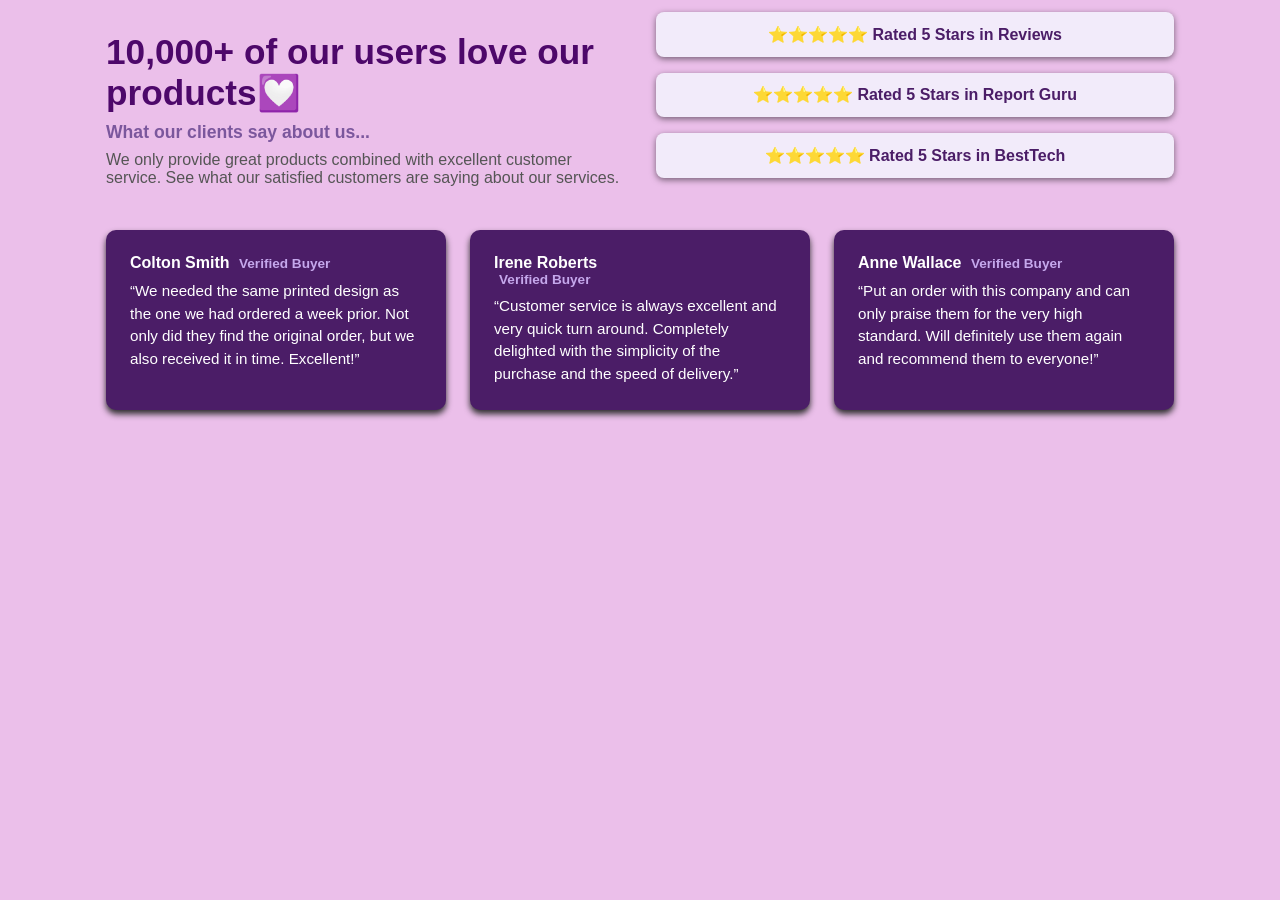
==== CSS-Battle2/test.html @ 43b0e865 "Updated files" ====
<!DOCTYPE html>
<html lang="en">
<head>
  <meta charset="UTF-8">
  <meta name="viewport" content="width=device-width, initial-scale=1.0">
  <title>Testimonials</title>
  <link rel="stylesheet" href="test.css">
</head>
<body>
    <section class="testimonials">
        <div class="main"> 
            <div class="tagline">
                <h2>10,000+ of our users love our products💟</h2>
                <h4>What our clients say about us...</h4>
                <p>We only provide great products combined with excellent customer service. 
          See what our satisfied customers are saying about our services.</p>
            </div>
        </div>

        <div class="ratings">

          <div class="rating-card">
            ⭐⭐⭐⭐⭐ Rated 5 Stars in Reviews
          </div>

          <div class="rating-card">
            ⭐⭐⭐⭐⭐ Rated 5 Stars in Report Guru
          </div>

          <div class="rating-card">
            ⭐⭐⭐⭐⭐ Rated 5 Stars in BestTech
          </div>

        </div>

        <div class="reviews">
        <div class="review-card1">
          <h4>Colton Smith <span>Verified Buyer</span></h4>
          <p>
            “We needed the same printed design as the one we had ordered a week prior. 
            Not only did they find the original order, but we also received it in time. Excellent!”
          </p>
        </div>

        <div class="review-card2">
          <h4>Irene Roberts <span>Verified Buyer</span></h4>
          <p>
            “Customer service is always excellent and very quick turn around. 
            Completely delighted with the simplicity of the purchase and the speed of delivery.”
          </p>
        </div>

        <div class="review-card3">
          <h4>Anne Wallace <span>Verified Buyer</span></h4>
          <p>
            “Put an order with this company and can only praise them for the very high standard. 
            Will definitely use them again and recommend them to everyone!”
          </p>
        </div>

      </div>

    </section>


</body>
</html>
---- CSS-Battle2/test.css ----
/* Main */
* {
  margin: 0;
  padding: 0;
  box-sizing: border-box;
}

body {
  font-family:'Segoe UI', Tahoma, Geneva, Verdana, sans-serif;
  background-color: #ebbfea;
  color: #2d2d2d;
}

.testimonials {
  max-width: 1100px;
  margin: 0 auto;
  padding: 2rem 1rem;
  display: flex;
  flex-direction: column;
  gap: 2rem;
}

.main {
  text-align: left;
}

.tagline h2 {
  color: #4d086a;
  font-size: 1.8rem;
  margin-bottom: 0.5rem;
}

.tagline h4 {
  color: #7b579d;
  font-size: 1.1rem;
  margin-bottom: 0.5rem;
}

.tagline p {
  color: #555;
  font-size: 1rem;
  max-width: 600px;
}

.ratings {
  display: flex;
  flex-direction: column;
  gap: 1rem;
  transform: translateY(-20px);
}

.ratings:hover {
  transform: translateY(-25px);
  transition: transform 0.2s ease;
}

.rating-card {
  background: #f2ebfa;
  padding: 0.8rem 1rem;
  border-radius: 8px;
  color: #4b1d67;
  font-weight: 600;
  text-align: center;
  box-shadow: 0 2px 6px rgba(0, 0, 0, 0.5);
}

.reviews {
  display: grid;
  grid-template-columns: 1fr;
  gap: 1.2rem;
}

.reviews div {
  background-color: #4b1d67;
  color: white;
  padding: 1.5rem;
  border-radius: 10px;
  box-shadow: #2d2d2d 0px 4px 6px;
}

.reviews div:hover {
  background-color: #6a2fa1;
  transform: scale(1.05);
  transition: transform 0.3s ease, background-color 0.3s ease;
  box-shadow: #2d2d2d 0px 6px 8px;
  cursor: pointer;
}

.reviews h4 {
  font-size: 1rem;
  margin-bottom: 0.5rem;
}

.reviews span {
  font-size: 0.85rem;
  color: #c5a8ec;
  margin-left: 5px;
}

.reviews p {
  font-size: 0.95rem;
  line-height: 1.5;
}

.review-card2 span {
  display: flex;
  align-items: center;
  gap: 10px;
}

.review-card2 img {
  width: 45px;
  height: 45px;
  border-radius: 50%;
  object-fit: cover;
  border: 2px solid #fff;
}

/* Mobile dev */
@media (min-width: 768px) {
  .testimonials {
    display: grid;
    grid-template-columns: 1fr 1fr;
    grid-template-areas:
      "main ratings"
      "reviews reviews";
    gap: 2rem;
  }

  .main {
    grid-area: main;
  }

  .ratings {
    grid-area: ratings;
    justify-content: center;
  }

  .reviews {
    grid-area: reviews;
    display: flex;
    justify-content: space-between;
    flex-wrap: wrap;
    gap: 1.5rem;
  }

  .reviews div {
    flex: 1;
    min-width: 250px;
  }
}

@media (min-width: 1024px) {
  .tagline h2 {
    font-size: 2.2rem;
  }

  .rating-card {
    font-size: 1rem;
  }
}
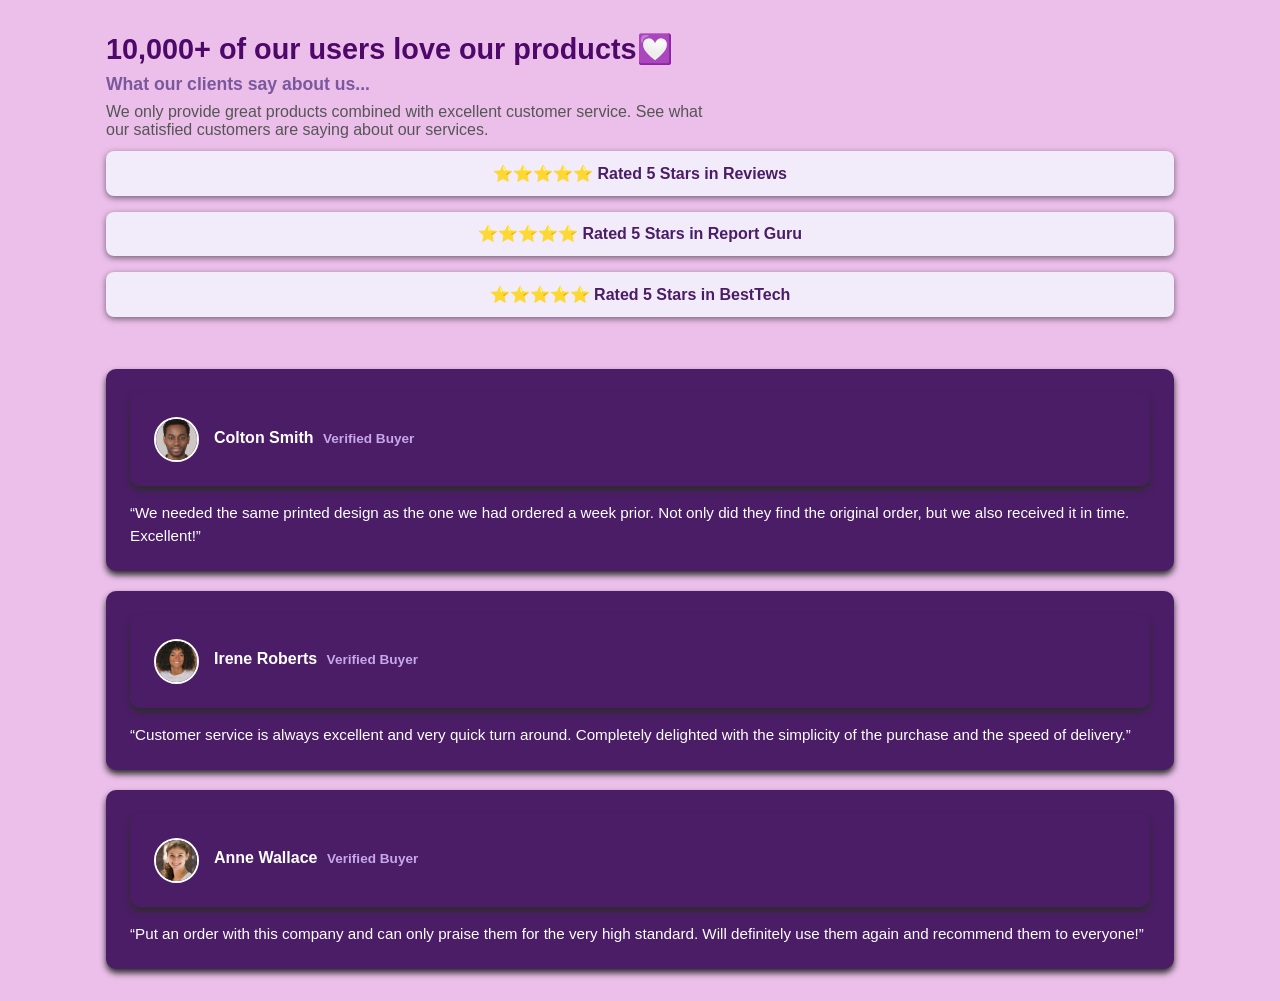
==== commit b73fe113: "Missing profile photos for review card" ====
--- a/CSS-Battle2/test.html
+++ b/CSS-Battle2/test.html
@@ -33,35 +33,42 @@
 
         </div>
 
-        <div class="reviews">
-        <div class="review-card1">
+ <div class="reviews">
+
+      <div class="review-card1">
+        <div class="user">
+          <img src="colton.jpg" alt="Colton Smith">
           <h4>Colton Smith <span>Verified Buyer</span></h4>
-          <p>
-            “We needed the same printed design as the one we had ordered a week prior. 
-            Not only did they find the original order, but we also received it in time. Excellent!”
-          </p>
         </div>
-
-        <div class="review-card2">
-          <h4>Irene Roberts <span>Verified Buyer</span></h4>
-          <p>
-            “Customer service is always excellent and very quick turn around. 
-            Completely delighted with the simplicity of the purchase and the speed of delivery.”
-          </p>
-        </div>
-
-        <div class="review-card3">
-          <h4>Anne Wallace <span>Verified Buyer</span></h4>
-          <p>
-            “Put an order with this company and can only praise them for the very high standard. 
-            Will definitely use them again and recommend them to everyone!”
-          </p>
-        </div>
-
+        <p>
+          “We needed the same printed design as the one we had ordered a week prior. 
+          Not only did they find the original order, but we also received it in time. Excellent!”
+        </p>
       </div>
 
-    </section>
+      <div class="review-card2">
+        <div class="user">
+          <img src="irene.jpg" alt="Irene Roberts">
+          <h4>Irene Roberts <span>Verified Buyer</span></h4>
+        </div>
+        <p>
+          “Customer service is always excellent and very quick turn around. 
+          Completely delighted with the simplicity of the purchase and the speed of delivery.”
+        </p>
+      </div>
 
+      <div class="review-card3">
+        <div class="user">
+          <img src="anne.jpg" alt="Anne Wallace">
+          <h4>Anne Wallace <span>Verified Buyer</span></h4>
+        </div>
+        <p>
+          “Put an order with this company and can only praise them for the very high standard. 
+          Will definitely use them again and recommend them to everyone!”
+        </p>
+      </div>
 
+    </div>
+  </section>
 </body>
 </html>
--- a/CSS-Battle2/test.css
+++ b/CSS-Battle2/test.css
@@ -1,4 +1,3 @@
-/* Main */
 * {
   margin: 0;
   padding: 0;
@@ -78,7 +77,7 @@
   box-shadow: #2d2d2d 0px 4px 6px;
 }
 
-.reviews div:hover {
+.reviews:hover {
   background-color: #6a2fa1;
   transform: scale(1.05);
   transition: transform 0.3s ease, background-color 0.3s ease;
@@ -86,9 +85,24 @@
   cursor: pointer;
 }
 
+.user {
+  display: flex;
+  align-items: center;
+  gap: 15px;
+  margin-bottom: 1rem;
+}
+
+.user img {
+  width: 45px;
+  height: 45px;
+  border-radius: 50%;
+  object-fit: cover;
+  border: 2px solid #fff;
+}
+
 .reviews h4 {
   font-size: 1rem;
-  margin-bottom: 0.5rem;
+  margin-bottom: 0.2rem;
 }
 
 .reviews span {
@@ -102,60 +116,82 @@
   line-height: 1.5;
 }
 
-.review-card2 span {
-  display: flex;
-  align-items: center;
-  gap: 10px;
-}
-
-.review-card2 img {
-  width: 45px;
-  height: 45px;
-  border-radius: 50%;
-  object-fit: cover;
-  border: 2px solid #fff;
-}
-
-/* Mobile dev */
-@media (min-width: 768px) {
-  .testimonials {
-    display: grid;
-    grid-template-columns: 1fr 1fr;
-    grid-template-areas:
-      "main ratings"
-      "reviews reviews";
-    gap: 2rem;
-  }
-
-  .main {
-    grid-area: main;
-  }
-
+/* Mobile screens */
+@media (max-width: 767px) {
   .ratings {
-    grid-area: ratings;
-    justify-content: center;
+    padding-bottom: 1.5rem;
+    align-items: center;
   }
 
   .reviews {
-    grid-area: reviews;
-    display: flex;
-    justify-content: space-between;
-    flex-wrap: wrap;
-    gap: 1.5rem;
+    padding-bottom: 1.5rem;
+  }
+
+  .rating-card {
+    width: 90%;
+    margin: 0 auto;
   }
 
   .reviews div {
-    flex: 1;
-    min-width: 250px;
+    text-align: center;
+    padding: 1.8rem;
+  }
+
+  .tagline h2, 
+  .tagline h4, 
+  .tagline p {
+    text-align: center;
+    margin-left: auto;
+    margin-right: auto;
+  }
+
+  .testimonials {
+    padding: 2.5rem 1.2rem;
+  }
+
+  .user {
+    flex-direction: column;
+    justify-content: center;
   }
 }
 
-@media (min-width: 1024px) {
-  .tagline h2 {
-    font-size: 2.2rem;
+/* Mobile screens */
+@media (max-width: 767px) {
+  .ratings {
+    padding-bottom: 1.5rem;
+    align-items: center;
+  }
+
+  .reviews {
+    padding-bottom: 1.5rem;
   }
 
   .rating-card {
-    font-size: 1rem;
+    width: 90%;
+    margin: 0 auto;
+  }
+
+  .reviews div {
+    text-align: center;
+    padding: 1.8rem;
+  }
+
+  .tagline h2, 
+  .tagline h4, 
+  .tagline p {
+    text-align: center;
+    margin-left: auto;
+    margin-right: auto;
+  }
+
+  .testimonials {
+    padding: 2.5rem 1.2rem;
   }
 }
+
+/* Mobile responsiveness improvements */
+
+@media (max-width: 600px) {
+  .ratings, .reviews { text-align: center; }
+  .reviews div { padding: 1rem; }
+}
